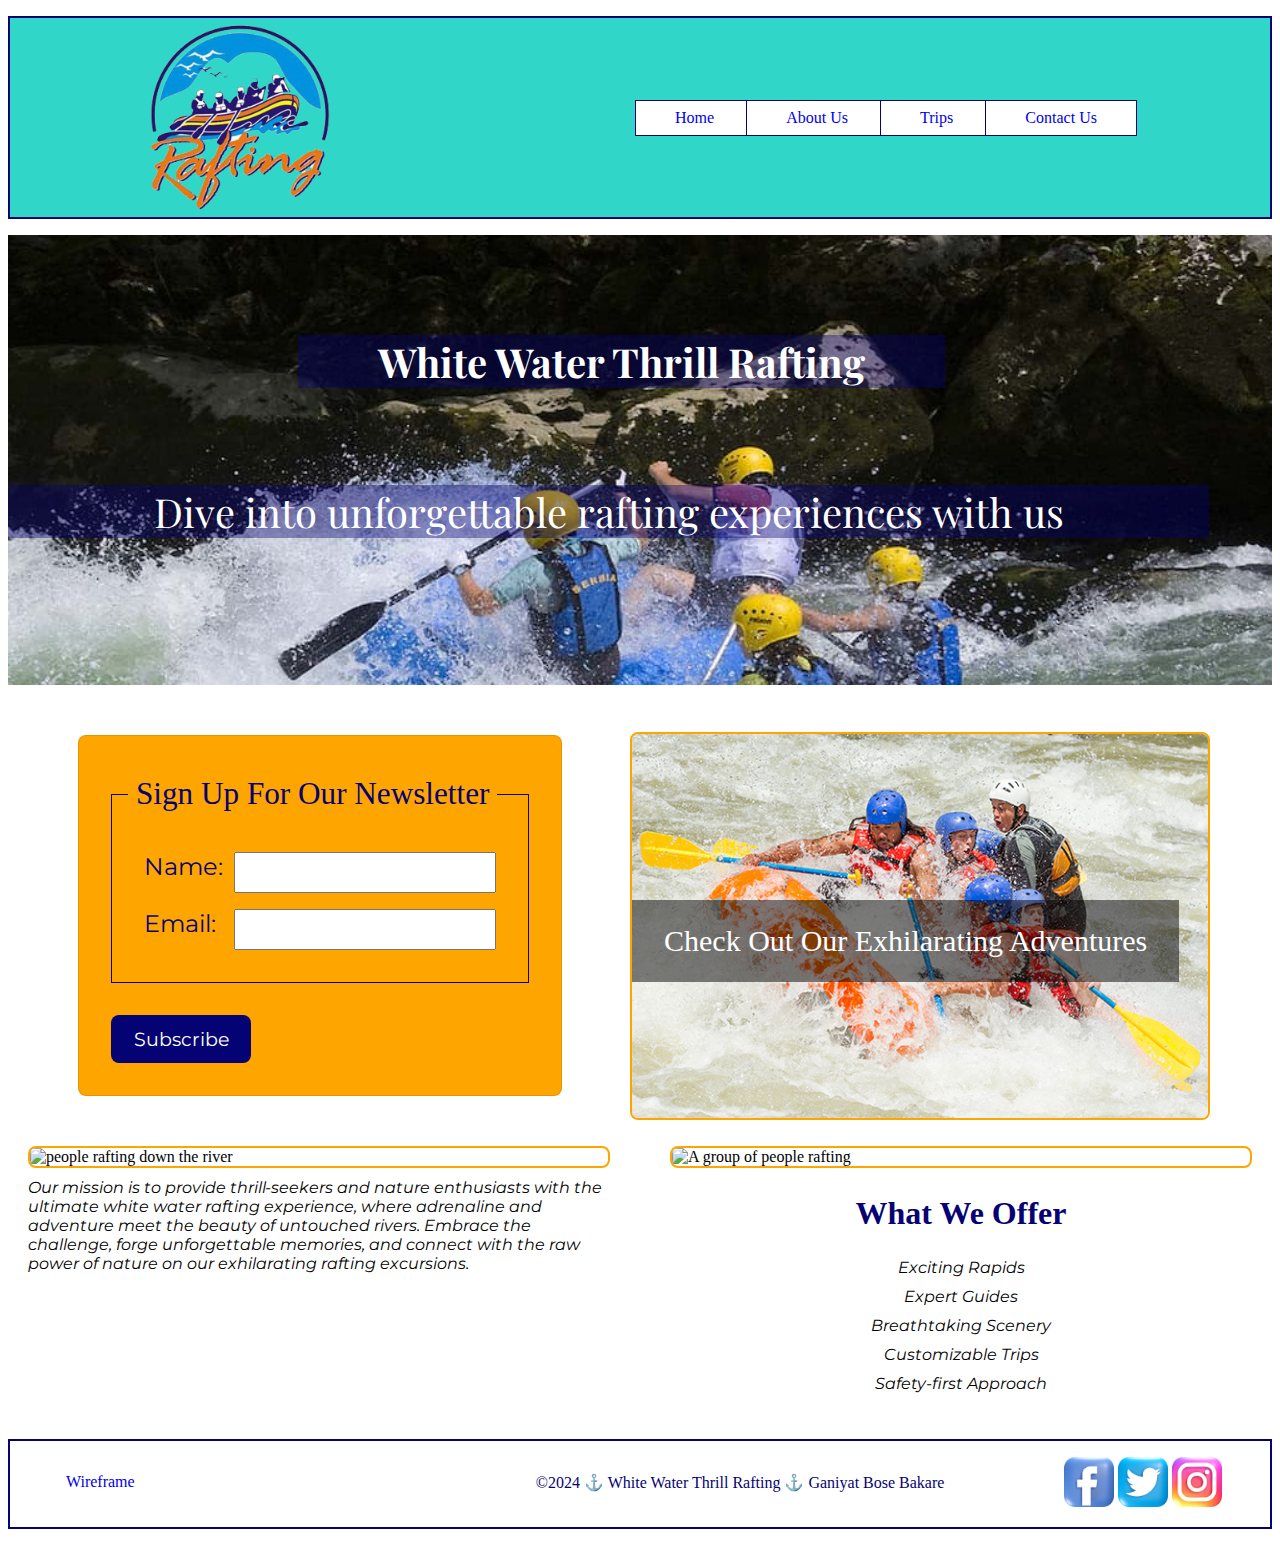
==== wwr/index.html @ 411139fa "index added" ====
<!DOCTYPE html>
<html lang="en">
<head>
    <meta charset="UTF-8">
    <meta name="viewport" content="width=device-width, initial-scale=1.0">
    <title>Home | Ganiyat Bose Bakare</title>
    <link rel="stylesheet" href="styles/rafting.css">
    <meta name="description" content="Ganiyat Bose Bakare Rafting Home Page creation for information on the rafting company.">
    <meta name="author" content="Ganiyat Bose Bakare">
</head>
<body>
   <header class="grid">
    <img src="images/logo.png" alt="Rafting Site logo">
    <nav>
        <a href="index.html">Home</a>
        <a href="about.html">About Us</a>
        <a href="trips.html">Trips</a>
        <a href="contact.html">Contact Us</a>
    </nav>
   </header>
   <main>
        <section class="parent">
            <div class="slide-show-container">
                <div class="wrapper-one">
                    <div class="wrapper-image">
                        <img src="images/heroes.jpg" alt="slider image 1"></div>
                </div>
                <div class="wrapper-two">
                    <div class="wrapper-image">
                        <img src="images/full-day-trip.jpg" alt="slider image 2"></div>
                </div>
                <div class="wrapper-three">
                    <div class="wrapper-image">
                        <img src="images/rafting1.jpg" alt="slider image 2"></div>
                </div>
            </div>
            <h1>White Water Thrill Rafting</h1>
            <blockquote>Dive into unforgettable rafting experiences with us</blockquote> 
        </section>
        <section>
            <form class="newsletter">
                <fieldset>
                    <Legend>Sign Up For Our Newsletter</Legend>
                    <div  class="items">
                        <label for="fullname">Name:</label>
                        <input type="text" id="fullname" name="fullname">
                    </div>
                    <div class="items">
                        <label for="useremail">Email:</label>
                        <input type="email" id="useremail" name="useremail">
                    </div>
                </fieldset>
                <button type="submit">Subscribe</button>
            </form>
        </section>
        <aside class="column">
            <img src="images/rafting2.jpg" alt="people rafting vigorously">
            <button type="submit" id="trip" name="trip" onclick="location.href = './trips.html'">Check Out Our Exhilarating Adventures</button>
        </aside>
        <section class="purpose">
            <article>
                <img src="images/slide.jpg" alt="people rafting down the river">
                <address>Our mission is to provide thrill-seekers and nature enthusiasts with the ultimate white water 
                rafting experience, where adrenaline and adventure meet the beauty of untouched rivers. Embrace the 
                challenge, forge unforgettable memories, and connect with the raw power of nature on our exhilarating 
                rafting excursions.</address>
            </article>
            <article class="offer">
                <img src="images/slide3.jpg" alt="A group of people rafting">
                <h2>What We Offer</h2>
                <address>Exciting Rapids</address>
                <address>Expert Guides</address>
                <address>Breathtaking Scenery</address>
                <address>Customizable Trips</address>
                <address>Safety-first Approach</address>
            </article>
        </section>   
   </main>
   <footer>
    <blockquote>
        <nav class="wireframe">
            <a href="images/home-page.webp" target="_blank">Wireframe</a>
        </nav>
    </blockquote>
        <p>©2024 ⚓ White Water Thrill Rafting ⚓ Ganiyat Bose Bakare</p>
        <nav class="sociallinks">
            <a href="https://facebook.com">
                <img src="images/facebook-logo.webp" alt="Facebook Logo">
            </a>
            <a href="https://twitter.com">
                <img src="images/Twitter-logo.webp" alt="Twitter Logo">
            </a>
            <a href="https://instagram.com">
                <img src="images/instagram-logo.webp" alt="Instagram Logo">
            </a>
        </nav>
   </footer> 
</body>
</html>
---- wwr/styles/rafting.css ----
@import url('https://fonts.googleapis.com/css2?family=Montserrat:ital,wght@0,100..900;1,100..900&family=Playfair+Display:ital,wght@0,400..900;1,400..900&display=swap');


:root {
    --primary-color: #050273;
    --secondary-color:#ffffff;
    --accent1-color:#ffa500;
    --accent2-color:#30d6c8;

    --heading-font: "Playfair Display", serif;
    --paragraph-font:  Montserrat, sans-serif;

    --nav-background-color: #050273;
    --nav-link-color: #ffffff;
    --nav-hover-link-color:#050273;
    --nav-hover-background-color: rgb(48, 214, 200);
}    

header {
    display: grid;
    max-width: 2000px;
    grid-template-columns: 1fr 1fr 10px;
    border: 2px solid #050273;
    margin: 1rem auto;
    background-color: var(--accent2-color);
}

h2, h1 {
    color: var(--primary-color);
    text-align: center;
    font-size: 2rem;
    font-weight: 700;
}

nav a {
    text-decoration: none;
}

section P {
    font-family: var(--paragraph-font);
}

footer {
    margin: 1rem auto;
    border: 2px solid #050273;
    display: flex;
    justify-content: center;
    padding: 1rem;
}

footer p {
    flex-grow: 2;
    margin-left: 10rem;
    padding-left: 8rem;
    text-align: center;
    color: #050273;
}

label, input, button, select, textarea {
    font-family: Montserrat, sans-serif;
}

label {
    text-align: right;
    padding-right: 1rem;
}

input, select, textarea {
    padding: 0.5rem;
    font-size: 1.1rem;
}

input[type="checkbox"] {
    width: 22px;
    height: 22px;
    vertical-align: bottom;
}

button {
    margin-top: 1rem;
    background-color: #050273;
    color: #fff;
    border: none;
    border-radius: .5rem;
    padding: 0.75rem;
    font-size: 1.2rem;
}

button:hover {
    background-color: #0e87cc;
}

/* Class Selectors*/

.hero img, .map, .container img, .parent img {
    position: relative;
    display: block;
    width: 100%;
    height: auto;
    margin: 0 auto;
}

.map iframe {
    position: absolute;
    display: block;
    width: 51%;
    height: 712px;
    left: 582px;
    top: 373px;
    border: 2px solid #050273;
    margin: 0 auto;
}

.hero h1 {
    position: absolute;
    top: 300px;
    left: 290px;
    font-family: var(--heading-font);
    background-color: rgba(255, 255, 255, 0.6);
    color: var(--primary-color);
    padding: 0 5rem;
    font-size: 40px;
    margin: 0 auto; 
}

.hero article {
    position: absolute;
    top: 400px;
    left: 50px;
    right: 60px;
    background-color: rgba(3, 57, 86, 0.6);
    padding: 10px;
    margin: 0 auto;
}

.hero article img {
    top: 1px;
    left: 1px;
    float: right;
    width: 210px;
    height: auto;
    border: 1px solid rgba(3, 57, 86, 0.6);
    opacity: 1;
}

.hero article p {
    color: var(--secondary-color);
    text-align: left;
    padding: 1px 5px 0 10px;
}

.sociallinks img {
    width: 50px;
}

.sociallinks:last-child {
    flex-grow: 1;
    text-align: right;
    padding-right: 2rem;
}

.grid {
    display: grid;
    align-items: center;
}

.grid img {
    width: 200px;
    height: auto;
    padding-left: 8rem;
    padding-right: 7rem;
}

.grid nav {
    display: flex;
    width: 80%;
    background-color: #fff;
    justify-content: space-evenly;
    border: 1.5px solid #050273;
}

.grid nav a {
    border-right: 1px solid #050273;
    background-color: #fff;
    padding: 0.5rem 2rem;
    font-weight: 500;
    color: rgb(0, 0, 238);
}

.grid nav a:hover {
    color: var(--nav-link-color);
    background-color: var(--nav-background-color);
}

.grid nav a:visited {
    color: var(--nav-hover-link-color);
}

.grid nav a:hover:visited {
    color: var(--nav-link-color);
}

.grid nav a:last-child {
    border-right: none;
}

.history {
    margin: 1rem auto;
    border: 2px solid rgb(5, 2, 115);
    background-color: rgb(244, 244, 244);
    padding: 20px;
    display: grid;
    grid-template-columns: 1fr 1fr 1fr;
    gap: 20px;
    align-items: center;
}

.history img {
    width: 100%;
    height: auto;
}

.history p {
    padding: 0 10px 2rem 2rem;
}

.history h2 {
    text-align: center;
    margin-bottom: 1px;
    margin-top: 0;
    grid-column: 1/8;
    grid-row: 1;
}

.figure {
    margin: 1rem auto;
    border: 2px solid #050273;
    background-color: #f4f4f4;
    display: grid;
    grid-template-columns: repeat(auto-fill, minmax(250px, 1fr));
    grid-column: 1/6;
    grid-row: 2;
    align-content: center;    
}

.figure img {
    width: 100%;
}

.guide {
    margin: 1rem auto;
    border: 2px solid #050273;
    background-color: #f4f4f4;
    display: grid;
    grid-template-columns: 1fr 1fr 1fr;
    grid-column: 1/6;
    grid-row: 2;
    justify-content: center;
    align-items: center;
    justify-items: center;
}

.guide img {
    width: 100%;
}

.figure h2, .guide h2 {
    grid-column: 1/8;
    grid-row: 1;
}

.contact {
    display: flex;
    margin: 0 auto;
    border: 2px solid #050273;
    background-color: #050273;
    font-family: Playfair, serif;
}

.contact p {
    width: 400px;
    text-align: left;
    float: left;
    background-color: #fff;
    color: #050273;
    padding: 20px;
    padding-top: 30px;
    margin: 1rem;
}

.contact img {
    padding-right: 10px;
    float: left;
    width: 40px;
}

.form {
    display: grid;
    margin: 0 auto;
    margin-right: 618px;
    border: 2px solid #050273;
    background-color: #eee;
}    
    
.form form { 
    padding: 2rem;
    margin-right: 600px;
}

.textarea {
    display: grid;
    text-align: left;
    padding: .3rem;
}

.form div {
    gap: 0.1rem;
    padding: .5rem;
}

.form h3 {
    color: #050273;
}

.form p {
    color: #050273;
    font-weight: 500;
}

.wireframe {
    width: 50px;
    flex-grow: 1;
    padding-right: 2rem;
}

.container img {
    margin: 0 auto;
    width: 70%;
    height: 350px;
    border: 2px solid #ffa500;
}

.container h1 {
    position: absolute;
    top: 300px;
    left: 300px;
    font-family: var(--heading-font);
    color: var(--primary-color);
    background-color: rgba(255, 255, 255, 0.4);
    padding: 1rem 3rem;
    font-size: 40px;
    margin: 0 auto;
}

.title p {
    text-align: center;
    padding: 0;
    margin-bottom: 50px;
    margin-top: 0;
    color: #050273;
}

.title h2 {
    margin-top: 40px;
    margin-bottom: 0;
    padding: 0;
    color: #050273;
}
.trip-wrapper {
    gap: 1rem;
    width: 80%;
    margin: 0 100px 0 130px;
    display: grid;
    grid-template-columns: repeat(4, 1fr);
    grid-column: 1/6;
    grid-row: 2;
    align-content: center;  
}

.trip {
    background-color: #30d6c8;
    border: 1px solid #050273;
    border-radius: 3rem;
}

.trip img {
    width: 220px;
    height: 150px;
    padding-top: 4px;
    padding-left: 4px;
    border-top-left-radius: 3rem;
    border-top-right-radius: 3rem;  
}

.trip figcaption {
    text-align: center;
    color: #050273;
    padding-top: 10px;
    font-size: 20px;
    font-weight: 700;
}

.trip p {
    padding: 0 1em 1rem 1rem;
    text-align: left;
    justify-items: center;
    color: #050273;
}

.trips h2 {
    background-color: #30d6c8;
    padding: 8px;
    color: #050273;
}

.trip h3 {
    text-align: center;
    color: #050273;
    background-color: #30d6c8;
}

.trip button {
    display: block;
    text-align: right;
}

table {
    border-collapse: collapse;
    border: 2px solid rgb(140 140 140);
    font-family: sans-serif;
    font-size: 0.8rem;
    letter-spacing: 1px;
    margin: 0 auto;
    width: 80%;
}
  
caption {
    caption-side: top;
    text-align: right;
    padding: 10px;
    font-weight: bold;
    font-size: 1.5rem;
    color: #050273;
}
  
thead {
    background-color: rgba(48, 214, 200, 0.2);
    font-size: 15px;
    color: #050273;
}
  
th,
td {
    border: 1px solid rgb(160 160 160);
    padding: 8px 10px;
    color: #050273;
}
  
td:last-of-type {
    text-align: center;
}

tbody > tr:nth-of-type(even) {
    background-color: rgba(237, 238, 242);
}

.parent {
    overflow: hidden;
    position: relative;
    width: 100%;
    height: 450px;
    margin: 0 auto;
    padding: 0;
}
  
.parent .slide-show-container {
    display: flex;
}

/* CSS Styles in common for all slides */
.parent .wrapper-one,
.parent .wrapper-two,
.parent .wrapper-three {
    background-color: #eee;
    background-repeat: no-repeat;
    height: 50vh;
    width: 100vw;
    position: absolute;
    object-fit: cover;
}

/* CSS Styles for each slide */
/* Add the image as background attribute and add some animation */

.wrapper-one {
    background-image: none;
}

.wrapper-two {
    background-image: none;
    animation: slideTwoAnim 20s infinite; /* Adjust animation duration for second slides */
}

.wrapper-three {
    background-image: none;
    animation: slideThreeAnim 20s infinite; /* Adjust animation duration for third slides */
}

/* Styles for the image */
.wrapper-image {
    display: flex;
    justify-content: center;
    align-items: center;
}

/* Animations */
@keyframes slideTwoAnim {
    0%{opacity:0;}
    17%{opacity:0;}
    33%{opacity:1;}
    50%{opacity:1;}
    67%{opacity:0;}
    100%{opacity:0;}
}

@keyframes slideThreeAnim {
    0%{opacity:0;}
    50%{opacity:0;}
    67%{opacity:1;}
    83%{opacity:1;}
    100%{opacity:0;}
}

.parent blockquote {
    color: #fff;
    background-color: rgba(6, 2, 115, 0.4);
    position: absolute;
    font-family: var(--heading-font);
    padding: 0 9.1rem;
    margin: 0 auto; 
    font-size: 40px;
    top: 250px;
    
}

.parent h1 {
    position: absolute;
    top: 100px;
    left: 290px;
    color: #fff;
    background-color: rgba(6, 2, 115, 0.4);
    font-family: var(--heading-font);
    padding: 0 5rem;
    font-size: 40px;
    margin: 0 auto; 
}

.newsletter {
    font-family: Playfair, serif;
    font-size: 1.5em;
    color: #050273;
    width: 450px;
    margin: 50px 0 30px 70px;
    padding: 1rem;
    border: 1px solid rgba(0, 0, 0, 0.1);
    border-radius: 0.5rem;
    background-color: #ffa500;
}

.newsletter fieldset {
    margin: 1rem;
    border: 1px solid #050273;
    padding: 1rem;
}

legend {
    padding: 0.5rem;
    color: #050273;
    font-size: 1.3em;
}

.items {
    display: grid;
    align-items: left;
    grid-template-columns: 1fr 2fr;
    margin: 1rem;
}
input {
    font-family: Montserrat, sans-serif;
    color: #050273;
}

label {
    text-align: left;
    padding-right: 0.5rem;
    font-family: Montserrat, sans-serif;
}

input {
    padding: 0.5rem;
    font-size: 1.1rem;
}

.newsletter button {
    margin: 1rem;
    width: 140px;
    background-color: #050273;
    font-family: Montserrat, sans-serif;
    color: #fff;
    border: none;
    border-radius: .5rem;
    padding: 0.75rem;
    font-size: 1.2rem;
    justify-self: left;
}

button:hover {
    background-color: steelblue;
}

.column img {
    width: 45%;
    left: 630px;
    top: 682px;
    margin: 50px 0 30px 0;
    border: 2px solid #ffa500;
    border-radius: 0.5rem;
    position: absolute;
}

.column button {
    position: absolute;
    left: 632px;
    top: 900px;
    padding: 1.5rem 2rem;
    margin: 0 auto; 
    font-size: 30px;
    color: #fff;
    background-color: rgba(0, 0, 0, 0.5);
    border-radius: 0;
    font-family: Playfair, serif;
}

.column button:hover {
    background-color: #050273;
}

.purpose {
    display: grid;
    grid-template-columns: 1fr 1fr;
    gap: 20px; 
}

.purpose article {
    padding: 20px;
}

.purpose img {
    max-width: 100%;
    display: block;
    border: 2px solid #ffa500;
    border-radius: 0.5rem; 
}

.purpose address {
    margin: 10px 0;
    font-family: Montserrat, sans-serif;
    font-size: 1rem;
    font-weight: 400; 
}

.offer address {
    text-align: center;
}

.offer h2 {
    font-weight: 600;
    font-size: 2rem;
}
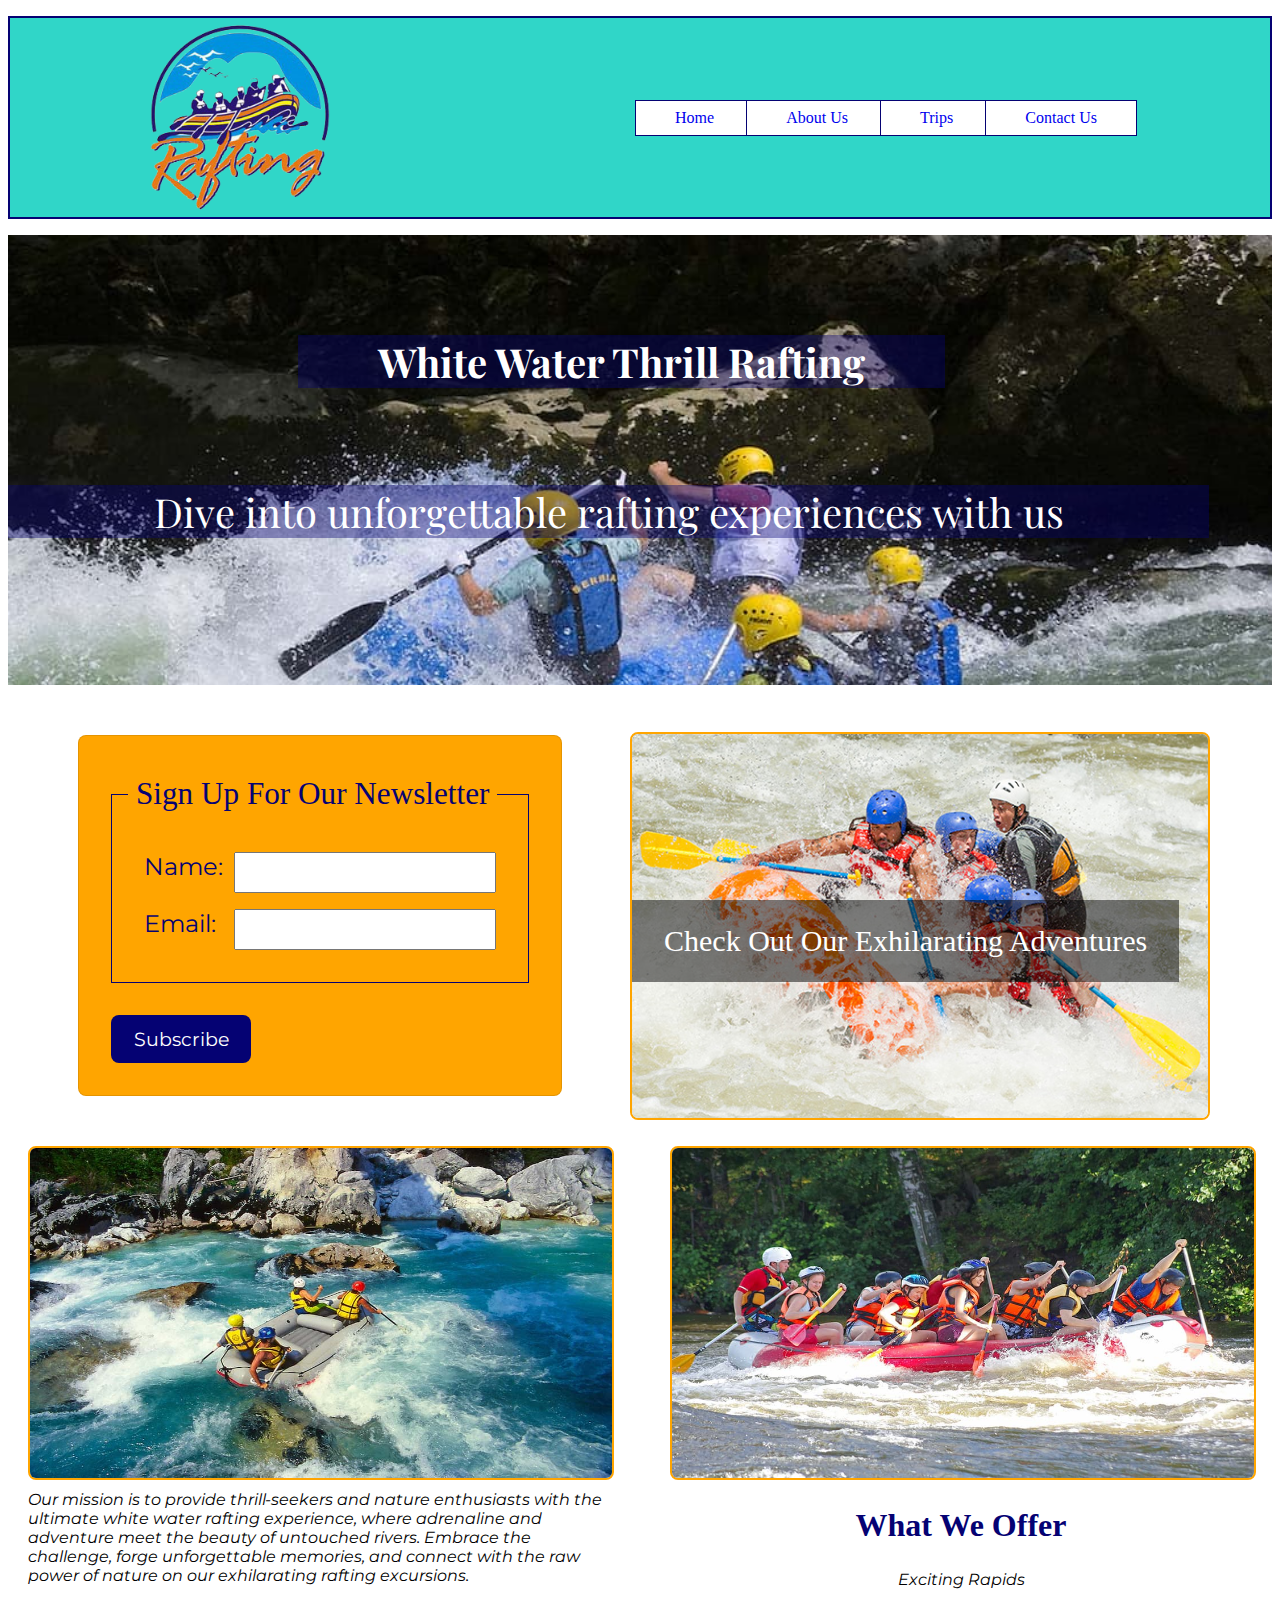
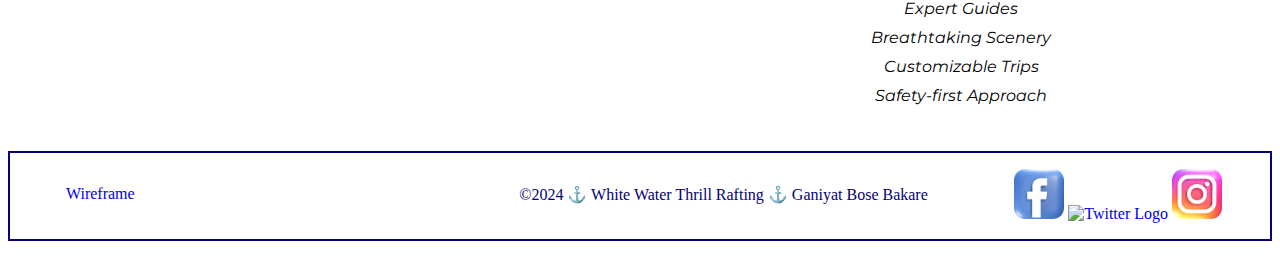
==== commit 64044cb3: "rafting pages added" ====
--- a/wwr/index.html
+++ b/wwr/index.html
@@ -88,7 +88,7 @@
                 <img src="images/facebook-logo.webp" alt="Facebook Logo">
             </a>
             <a href="https://twitter.com">
-                <img src="images/Twitter-logo.webp" alt="Twitter Logo">
+                <img src="images/twitter.png" alt="Twitter Logo">
             </a>
             <a href="https://instagram.com">
                 <img src="images/instagram-logo.webp" alt="Instagram Logo">
--- a/wwr/styles/rafting.css
+++ b/wwr/styles/rafting.css
@@ -103,12 +103,24 @@
 .map iframe {
     position: absolute;
     display: block;
-    width: 51%;
-    height: 712px;
-    left: 582px;
-    top: 373px;
+    width: 40%;
+    height: 480px;
+    left: 600px;
+    top: 510px;
     border: 2px solid #050273;
-    margin: 0 auto;
+    margin: 2rem auto;
+    margin-left: 5rem;
+}
+
+.map p {
+    position: absolute;
+    left: 700px;
+    top: 450px;
+    width: 150px;
+    color: #050273;
+    font-size: 1rem;
+    padding-bottom: 10rem;
+    font-weight: 500;
 }
 
 .hero h1 {
@@ -129,7 +141,7 @@
     left: 50px;
     right: 60px;
     background-color: rgba(3, 57, 86, 0.6);
-    padding: 10px;
+    padding: 15px;
     margin: 0 auto;
 }
 
@@ -284,7 +296,7 @@
     background-color: #fff;
     color: #050273;
     padding: 20px;
-    padding-top: 30px;
+    padding-top: 50px;
     margin: 1rem;
 }
 
@@ -367,14 +379,12 @@
     color: #050273;
 }
 .trip-wrapper {
-    gap: 1rem;
-    width: 80%;
-    margin: 0 100px 0 130px;
+    width: 75%;
+    gap: .5rem;
+    margin: 0 50px 0 180px;
     display: grid;
     grid-template-columns: repeat(4, 1fr);
-    grid-column: 1/6;
-    grid-row: 2;
-    align-content: center;  
+    justify-content: center;
 }
 
 .trip {
@@ -384,20 +394,12 @@
 }
 
 .trip img {
-    width: 220px;
+    width: 210px;
     height: 150px;
     padding-top: 4px;
     padding-left: 4px;
     border-top-left-radius: 3rem;
     border-top-right-radius: 3rem;  
-}
-
-.trip figcaption {
-    text-align: center;
-    color: #050273;
-    padding-top: 10px;
-    font-size: 20px;
-    font-weight: 700;
 }
 
 .trip p {
@@ -490,7 +492,6 @@
 }
 
 /* CSS Styles for each slide */
-/* Add the image as background attribute and add some animation */
 
 .wrapper-one {
     background-image: none;
@@ -511,6 +512,10 @@
     display: flex;
     justify-content: center;
     align-items: center;
+}
+
+.wrapper-image img {
+    width: 100%;
 }
 
 /* Animations */
@@ -581,7 +586,6 @@
 
 .items {
     display: grid;
-    align-items: left;
     grid-template-columns: 1fr 2fr;
     margin: 1rem;
 }
